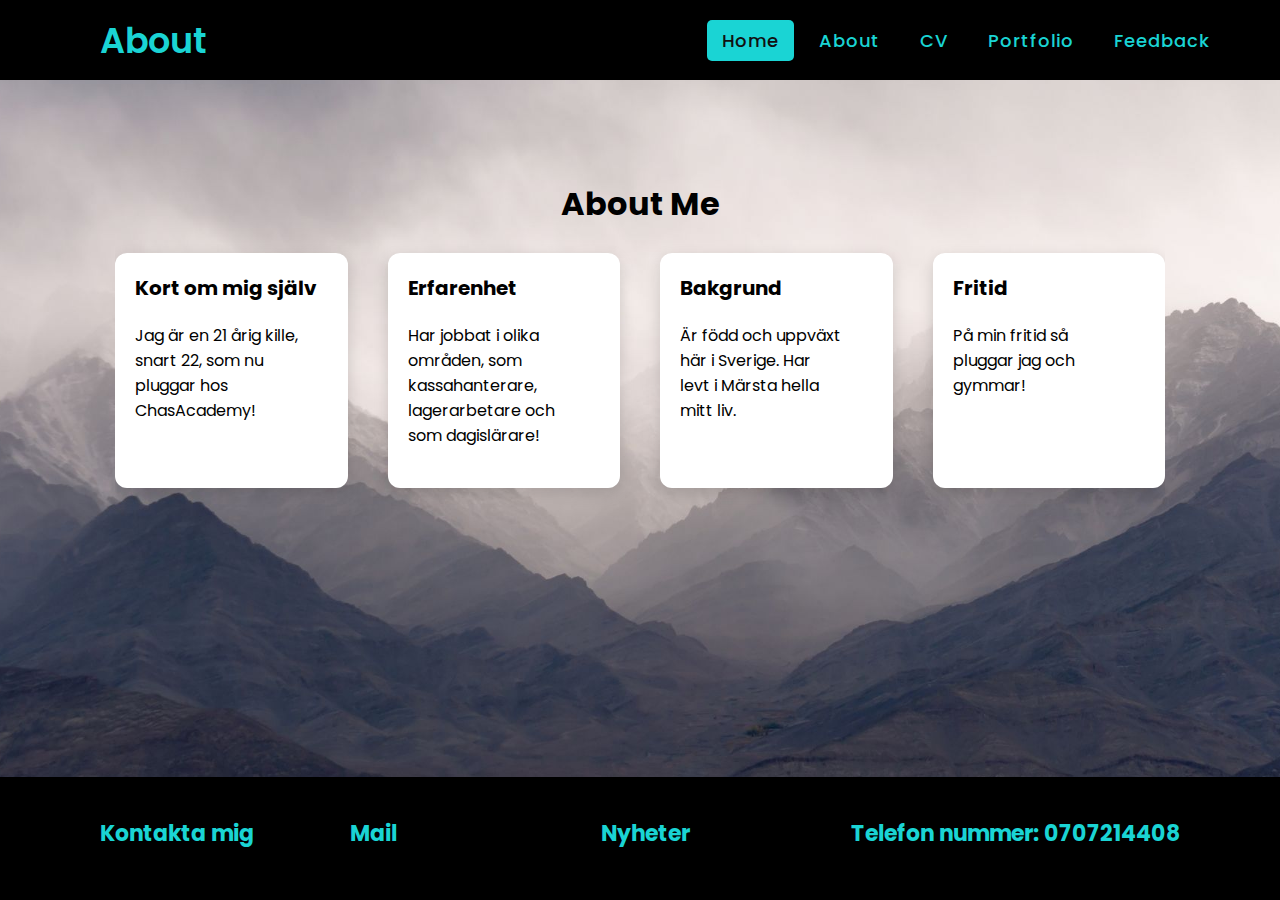
==== About.html @ 76d4466a "Im pushin" ====
<!DOCTYPE html>
<html lang="en" dir="ltr">
  <head>
    <meta charset="utf-8" />
    <title>About</title>
    <link rel="stylesheet" href="style.css" />
    <link
      rel="stylesheet"
      href="https://cdnjs.cloudflare.com/ajax/libs/font-awesome/5.15.3/css/all.min.css"
    />
    <meta name="viewport" content="width=device-width, initial-scale=1.0" />
  </head>
  <body>
    <nav>
      <div class="logo">About</div>
      <input type="checkbox" id="click" />
      <label for="click" class="menu-btn">
        <i class="fas fa-bars"></i>
      </label>
      <ul>
        <li><a class="active" href="index.html">Home</a></li>
        <li><a href="About.html">About</a></li>
        <li><a href="CV.html">CV</a></li>
        <li><a href="Portfolio.html">Portfolio</a></li>
        <li><a href="Feedback.html">Feedback</a></li>
      </ul>
    </nav>
    </div>
    <section class="space">
      <div class="container">
        <h1 class="about-center">About Me</h1>
        <ul class="cards">
          <li class="card">
            <div>
              <h3 class="card-title">Kort om mig själv</h3>
              <div class="card-content">
                <p>Jag är en 21 årig kille, snart 22, som nu pluggar hos ChasAcademy!</p>
            </div>
            
          </li>
          <li class="card">
            <div>
              <h3 class="card-title">Erfarenhet</h3>
              <div class="card-content">
                <p>Har jobbat i olika områden, som kassahanterare, lagerarbetare och som dagislärare!</p>
              </div>
            </div>
            
          </li>
          <li class="card">
            <div>
              <h3 class="card-title">Bakgrund</h3>
              <div class="card-content">
                <p>Är född och uppväxt här i Sverige. Har levt i Märsta hella mitt liv.</p>
              </div>
            </div>
            
          </li>
          <li class="card">
            <div>
              <h3 class="card-title">Fritid</h3>
              <div class="card-content">
                <p>På min fritid så pluggar jag och gymmar!</p>
              </div>
    </section>
    <div class="footer-container"></div>
    <footer>
      <section class="ft-main">
        <div class="ft-main-item">
          <h2 class="ft-title">Kontakta mig</h2>
        </div>
        <div class="ft-main-item">
          <h2 class="ft-title">Mail</h2>
        </div>
        <div class="ft-main-item">
          <h2 class="ft-title">Nyheter</h2>
        </div>
        <div class="ft-main-item">
          <h2 class="ft-title">Telefon nummer: 0707214408</h2>
        </div>
      </section>
    </footer>
  </body>
</html>
---- style.css ----
@import url("https://fonts.googleapis.com/css?family=Poppins:400,500,600,700&display=swap");
* {
  margin: 0;
  padding: 0;
  box-sizing: border-box;
  font-family: "Poppins", sans-serif;
}
/*--------Nav------------*/
nav {
  display: flex;
  height: 80px;
  width: 100%;
  background: black;
  align-items: center;
  justify-content: space-between;
  padding: 0 50px 0 100px;
  flex-wrap: wrap;
}
nav .logo {
  color: #1ad4d4;
  font-size: 35px;
  font-weight: 600;
}
nav ul {
  display: flex;
  flex-wrap: wrap;
  list-style: none;
}
nav ul li {
  margin: 0 5px;
}
nav ul li a {
  color: #1ad4d4;
  text-decoration: none;
  font-size: 18px;
  font-weight: 500;
  padding: 8px 15px;
  border-radius: 5px;
  letter-spacing: 1px;
  transition: all 0.3s ease;
}
nav ul li a.active,
nav ul li a:hover {
  color: #111;
  background: #1ad4d4;
}
nav .menu-btn i {
  color: #1ad4d4;
  font-size: 22px;
  cursor: pointer;
  display: none;
}
input[type="checkbox"] {
  display: none;
}
@media (max-width: 1000px) {
  nav {
    padding: 0 40px 0 50px;
  }
}
@media (max-width: 920px) {
  nav .menu-btn i {
    display: block;
  }
  #click:checked ~ .menu-btn i:before {
    content: "\f00d";
  }
  nav ul {
    position: fixed;
    top: 80px;
    left: -100%;
    background: #111;
    height: 100vh;
    width: 100%;
    text-align: center;
    display: block;
    transition: all 0.3s ease;
  }
  #click:checked ~ ul {
    left: 0;
  }
  nav ul li {
    width: 100%;
    margin: 40px 0;
  }
  nav ul li a {
    width: 100%;
    margin-left: -100%;
    display: block;
    font-size: 20px;
    transition: 0.6s cubic-bezier(0.68, -0.55, 0.265, 1.55);
  }
  #click:checked ~ ul li a {
    margin-left: 0px;
  }
  nav ul li a.active,
  nav ul li a:hover {
    background: none;
    color: #1ad4d4;
  }
}
.content {
  position: absolute;
  top: 50%;
  left: 50%;
  transform: translate(-50%, -50%);
  text-align: center;
  z-index: -1;
  width: 100%;
  padding: 0 30px;
  color: #1b1b1b;
}
.content div {
  font-size: 40px;
  font-weight: 700;
}
/* --------About------------ */

.space {
  padding-top: 100px;
  margin-right: 100px;
  margin-left: 100px;
}

body {
  background-image: url(img/mountain-1.jpg);
  background-repeat: no-repeat;
  background-position: center, center;
  background-attachment: fixed;
  background-size: cover;
}
:root {
  --red: cyan;
  --darkred: cyan;
  --platinum: #e5e5e5;
  --black: #2b2d42;
  --white: #fff;
  --thumb: #edf2f4;
}

* {
  box-sizing: border-box;
  padding: 0;
  margin: 0;
}

.container {
  max-width: 1400px;
  padding: 0 15px;
  margin: 0 auto;
}

.about-center {
  text-align: center;
}

.cards {
  display: flex;
  padding: 25px 0px;
  list-style: none;
  overflow-x: scroll;
  scroll-snap-type: x mandatory;
}

.card {
  display: flex;
  flex-direction: column;
  flex: 0 0 100%;
  padding: 20px;
  background: var(--white);
  border-radius: 12px;
  box-shadow: 0 5px 15px rgba(0, 0, 0, 15%);
  scroll-snap-align: start;
  transition: all 0.2s;
}

.card:not(:last-child) {
  margin-right: 10px;
}

.card:hover {
  color: var(--white);
  background: var(--red);
}

.card .card-title {
  font-size: 20px;
}

.card .card-content {
  margin: 20px 0;
  max-width: 85%;
}

.card .card-link-wrapper {
  margin-top: auto;
}

.card .card-link {
  display: inline-block;
  text-decoration: none;
  color: white;
  background: var(--red);
  padding: 6px 12px;
  border-radius: 8px;
  transition: background 0.2s;
}

.card:hover .card-link {
  background: var(--darkred);
}

.cards::-webkit-scrollbar {
  height: 12px;
}

.cards::-webkit-scrollbar-thumb,
.cards::-webkit-scrollbar-track {
  border-radius: 92px;
}

.cards::-webkit-scrollbar-thumb {
  background: var(--darkred);
}

.cards::-webkit-scrollbar-track {
  background: var(--thumb);
}

@media (min-width: 500px) {
  .card {
    flex-basis: calc(50% - 10px);
  }

  .card:not(:last-child) {
    margin-right: 20px;
  }
}

@media (min-width: 700px) {
  .card {
    flex-basis: calc(calc(100% / 3) - 20px);
  }

  .card:not(:last-child) {
    margin-right: 30px;
  }
}

@media (min-width: 1100px) {
  .card {
    flex-basis: calc(25% - 30px);
  }

  .card:not(:last-child) {
    margin-right: 40px;
  }
}
/*--------Contact-----------*/
.contact-title {
  margin-top: 100px;
  color: black;
  text-transform: uppercase;
}

.contact-title h1 {
  font-size: 32px;
  line-height: 10px;
}

.contact-title h2 {
  font-size: 16px;
}

form {
  margin-top: 50px;
}

.form-control {
  width: 600px;
  background: white;
  color: black;
  border-radius: 2px black;
  outline: none;
  border-bottom: 1px solid black;
  font-size: 18px;
  margin-bottom: 16px;
}

.showcase-content {
  display: flex;
  flex-direction: column;
  text-align: center;
  align-items: center;
  justify-content: center;
  position: absolute;
  top: 81px;
  bottom: 0;
  right: 0;
  width: 100%;
  color: black;
}
/*--------Portfolio------------*/
.porfolio-container {
  max-width: 100%;
  margin: 0 auto;
}

.portfolio-center {
  text-align: center;
}

.portfolio-cards {
  /* align-items: center; */
  width: 100%;
  display: flex;
  padding: 50px 150px;
  list-style: none;
}

.portfolio-card {
  text-align: center;
  width: 100%;
  padding: 20px;
  background: white;
  border-radius: 12px;
  box-shadow: 0 5px 15px rgba(0, 0, 0, 15%);
  transition: all 0.2s;
  list-style: none;
}

.portfolio-card:not(:last-child) {
  margin-right: 10px;
}

.portfolio-card:hover {
  color: white;
  background: cyan;
}

.portfolio-card .card-title {
  font-size: 20px;
}

.portfolio-card .card-content {
  margin: 20px 0;
  max-width: 85%;
}

.portfolio-card .portfolio-card-link-wrapper {
  margin-top: auto;
}

.portfolio-card .portfolio-card-link {
  display: inline-block;
  text-decoration: none;
  color: rgb(170, 39, 39);
  background: var(--red);
  padding: 6px 12px;
  border-radius: 8px;
  transition: background 0.2s;
}

.portfolio-card:hover .portfolio-card-link {
  background: var(--darkred);
}

@media (min-width: 500px) {
  .card {
    flex-basis: calc(50% - 10px);
  }

  .card:not(:last-child) {
    margin-right: 20px;
  }
}

@media (min-width: 700px) {
  .card {
    flex-basis: calc(calc(100% / 3) - 20px);
  }

  .card:not(:last-child) {
    margin-right: 30px;
  }
}

@media (min-width: 1100px) {
  .card {
    flex-basis: calc(25% - 30px);
  }

  .card:not(:last-child) {
    margin-right: 40px;
  }
}

/*--------Footer------------*/

footer {
  background-color: black;
  color: #1ad4d4;
  line-height: 1.5;
}

.ft-title {
  color: #1ad4d4;
  font-size: 1.375rem;
  padding-bottom: 0.625rem;
}
body {
  display: flex;
  min-height: 100vh;
  flex-direction: column;
}
.footer-container {
  flex: 1;
}

.ft-main {
  padding: 1.25rem 1.875rem;
  display: flex;
  flex-wrap: wrap;
}
@media only screen and (min-width: 29.8125rem /* 477px */) {
  .ft-main {
    justify-content: space-evenly;
  }
}
@media only screen and (min-width: 77.5rem /* 1240px */) {
  .ft-main {
    justify-content: space-evenly;
  }
}
.ft-main-item {
  padding: 1.25rem;
  min-width: 12.5rem;
}

/*--------Feedback---------*/

.box-sizing {
  box-sizing: border-box;
}

.myForm {
  display: flex;
  background-color: transparent;
  border-radius: 3px;
  padding: 1.8em;
}
.message {
  display: flex;
  flex-direction: column;
  order: 2;
}
.message > textarea {
  flex: 1;
  min-width: 18em;
}
.contact {
  flex: 1;
  order: 1;
  margin-right: 2em;
}
.contact input {
  width: 100%;
}
.contact input,
.contact button {
  padding: 1em;
  margin-bottom: 1em;
}
.contact button {
  background: gray;
  color: white;
  border: 0;
}

.contact button:hover {
  background-color: cyan;
}

/*--------CV-----------------------------------*/

.skill-set li:hover {
  background: cyan;
}

.wrapper {
  height: 100%;
}

.left {
  float: right;
  height: 100%;
  margin-left: -1px;
  min-width: 256px;
  position: fixed;
  width: 33.33%;
}

.right {
  float: right;
  height: 100%;
  position: relative;
  width: 66.66%;
}

.name-hero {
  background: rgba(0, 0, 0, 0.001);
  bottom: 0;
  height: 290px;
  left: 0;
  margin: auto;
  position: absolute;
  right: 0;
  top: 0;
  width: 85%;
}

.name-hero h1 {
  font-family: Open Sans, sans-serif;
  font-size: 1.5em;
  text-align: center;
}

.name-hero h1 em {
  color: rgba(0, 0, 0, 0.3);
  font-style: normal;
  font-weight: 700;
}

.name-hero p {
  color: rgba(0, 0, 0, 0.75);
  font-size: 0.75em;
  line-height: 1.5;
  margin: 0 8px 0 0;
  text-align: center;
}

.name-hero .name-text {
  margin: 0 auto;
  width: 85%;
}

.inner {
  margin: 0 auto;
  max-width: 975px;
  padding: 3em;
}

.inner h1 {
  font-size: 1.75em;
}

.inner p {
  color: rgba(0, 0, 0, 0.5);
}

.inner p em {
  color: rgba(0, 0, 0, 1);
  font-style: normal;
}

.inner section {
  margin: 100px auto;
}

.download {
  color: white;
  text-decoration: none;
}

.skill-set li {
  background: rgba(0, 0, 0, 0.75);
  border-radius: 5px;
  color: #fff;
  display: inline-block;
  list-style: none;
  margin: 15px 15px 0 0;
  padding: 10px;
  text-align: justify;
}

@media screen and (max-width: 48em) {
  .right,
  .left {
    float: none;
    position: relative !important;
    width: 100%;
    min-height: 500px;
  }
  .handmade {
    text-align: center !important;
    margin-top: 0px !important;
  }

  @media screen and (max-width: 75em) {
    body {
      font-size: 16px;
    }
  }

  @media screen and (max-width: 60em) {
    body {
      font-size: 14px;
    }
  }
  .clearfix:after {
    content: " ";
    visibility: hidden;
    display: block;
    height: 0;
    clear: both;
  }
  .handmade {
    text-align: right;
    margin-top: 100px;
  }
  .handmade em {
    font-family: "Shadows Into Light", cursive;
    font-size: 1.25em;
    margin-left: 5px;
  }

  /*--------index----------*/

  .contact-title {
    margin-top: 100px;
    color: black;
    text-transform: uppercase;
  }

  .contact-title h1 {
    font-size: 32px;
    line-height: 10px;
  }

  .contact-title h2 {
    font-size: 16px;
  }

  form {
    margin-top: 50px;
  }

  .form-control {
    width: 600px;
    background: white;
    color: black;
    border-radius: 2px black;
    outline: none;
    border-bottom: 1px solid black;
    font-size: 18px;
    margin-bottom: 16px;
  }

  .showcase-content {
    display: flex;
    flex-direction: column;
    text-align: center;
    align-items: center;
    justify-content: center;
    position: absolute;
    top: 81px;
    bottom: 0;
    right: 0;
    width: 100%;
    color: black;
  }
}
/*--------Index------------*/

.section-index {
  padding-top: 200px;
  text-align: center;
  justify-content: center;
}

.picture {
  height: 250px;
}
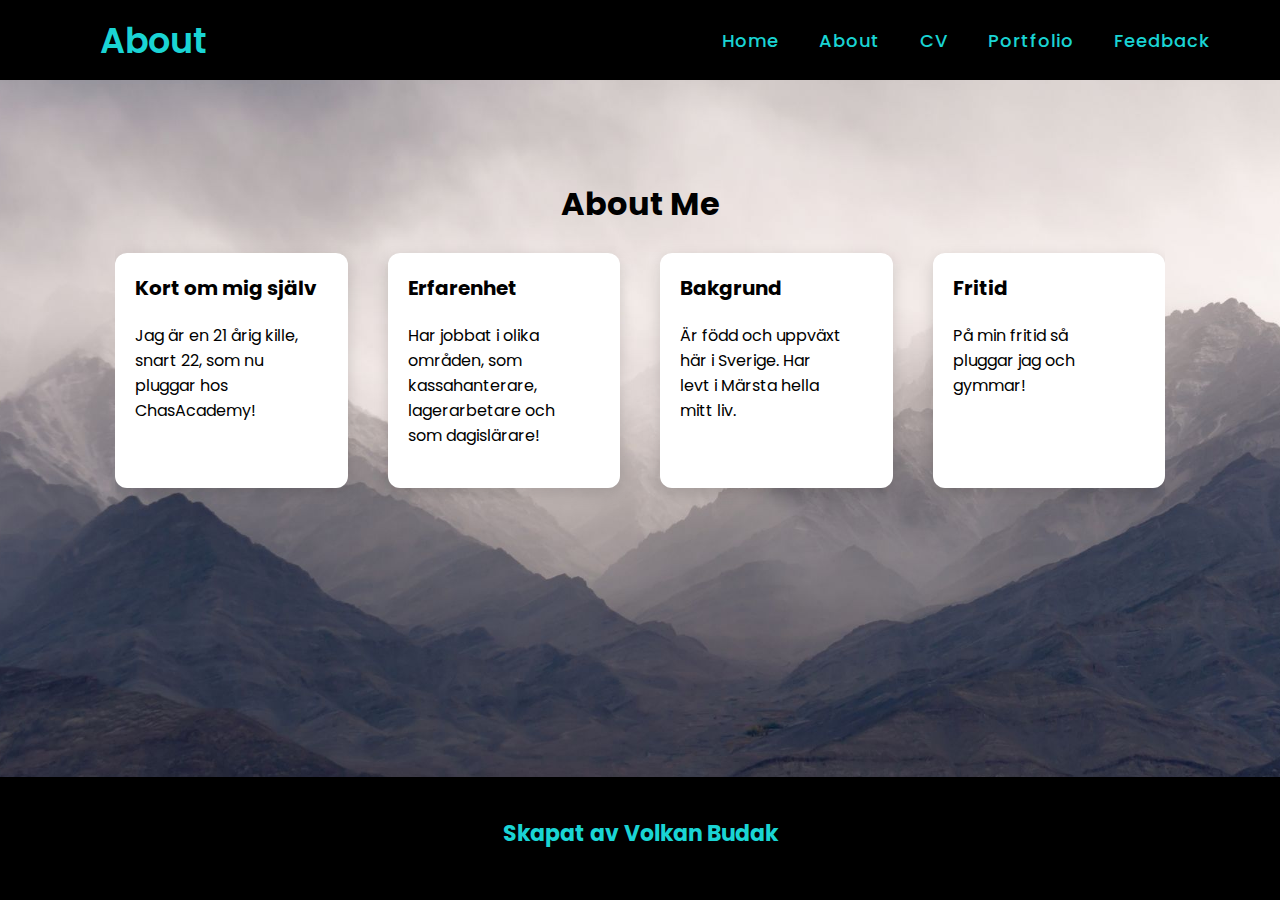
==== commit aaca9055: "fix" ====
--- a/About.html
+++ b/About.html
@@ -18,7 +18,7 @@
         <i class="fas fa-bars"></i>
       </label>
       <ul>
-        <li><a class="active" href="index.html">Home</a></li>
+        <li><a  href="index.html">Home</a></li>
         <li><a href="About.html">About</a></li>
         <li><a href="CV.html">CV</a></li>
         <li><a href="Portfolio.html">Portfolio</a></li>
@@ -67,16 +67,7 @@
     <footer>
       <section class="ft-main">
         <div class="ft-main-item">
-          <h2 class="ft-title">Kontakta mig</h2>
-        </div>
-        <div class="ft-main-item">
-          <h2 class="ft-title">Mail</h2>
-        </div>
-        <div class="ft-main-item">
-          <h2 class="ft-title">Nyheter</h2>
-        </div>
-        <div class="ft-main-item">
-          <h2 class="ft-title">Telefon nummer: 0707214408</h2>
+          <h2 class="ft-title">Skapat av Volkan Budak</h2>
         </div>
       </section>
     </footer>
--- a/style.css
+++ b/style.css
@@ -55,6 +55,7 @@
 }
 @media (max-width: 1000px) {
   nav {
+    z-index: 1;
     padding: 0 40px 0 50px;
   }
 }
@@ -333,11 +334,6 @@
   margin-right: 10px;
 }
 
-.portfolio-card:hover {
-  color: white;
-  background: cyan;
-}
-
 .portfolio-card .card-title {
   font-size: 20px;
 }
@@ -365,6 +361,19 @@
   background: var(--darkred);
 }
 
+.a-git {
+  text-decoration: none;
+}
+
+.a-git:visited,
+.a-git:link {
+  color: black;
+}
+
+.a-git:hover {
+  color: turquoise;
+}
+
 @media (min-width: 500px) {
   .card {
     flex-basis: calc(50% - 10px);
@@ -483,201 +492,21 @@
 
 /*--------CV-----------------------------------*/
 
-.skill-set li:hover {
-  background: cyan;
-}
-
-.wrapper {
-  height: 100%;
-}
-
-.left {
-  float: right;
-  height: 100%;
-  margin-left: -1px;
-  min-width: 256px;
-  position: fixed;
-  width: 33.33%;
-}
-
-.right {
-  float: right;
-  height: 100%;
-  position: relative;
-  width: 66.66%;
-}
-
-.name-hero {
-  background: rgba(0, 0, 0, 0.001);
-  bottom: 0;
-  height: 290px;
-  left: 0;
-  margin: auto;
-  position: absolute;
-  right: 0;
-  top: 0;
-  width: 85%;
-}
-
-.name-hero h1 {
-  font-family: Open Sans, sans-serif;
-  font-size: 1.5em;
+.e-main {
   text-align: center;
-}
-
-.name-hero h1 em {
-  color: rgba(0, 0, 0, 0.3);
-  font-style: normal;
-  font-weight: 700;
-}
-
-.name-hero p {
-  color: rgba(0, 0, 0, 0.75);
-  font-size: 0.75em;
-  line-height: 1.5;
-  margin: 0 8px 0 0;
-  text-align: center;
-}
-
-.name-hero .name-text {
-  margin: 0 auto;
-  width: 85%;
-}
-
-.inner {
-  margin: 0 auto;
-  max-width: 975px;
-  padding: 3em;
-}
-
-.inner h1 {
-  font-size: 1.75em;
-}
-
-.inner p {
-  color: rgba(0, 0, 0, 0.5);
-}
-
-.inner p em {
-  color: rgba(0, 0, 0, 1);
-  font-style: normal;
-}
-
-.inner section {
-  margin: 100px auto;
-}
-
-.download {
-  color: white;
-  text-decoration: none;
-}
-
-.skill-set li {
-  background: rgba(0, 0, 0, 0.75);
-  border-radius: 5px;
+  display: flexbox;
+  list-style: none;
+}
+
+/*--------index----------*/
+#str {
+  width: 800px;
+  padding: 20px;
+  height: auto;
+  font-family: sans-serif;
+  font-size: 40px;
+  margin: 200px auto;
   color: #fff;
-  display: inline-block;
-  list-style: none;
-  margin: 15px 15px 0 0;
-  padding: 10px;
-  text-align: justify;
-}
-
-@media screen and (max-width: 48em) {
-  .right,
-  .left {
-    float: none;
-    position: relative !important;
-    width: 100%;
-    min-height: 500px;
-  }
-  .handmade {
-    text-align: center !important;
-    margin-top: 0px !important;
-  }
-
-  @media screen and (max-width: 75em) {
-    body {
-      font-size: 16px;
-    }
-  }
-
-  @media screen and (max-width: 60em) {
-    body {
-      font-size: 14px;
-    }
-  }
-  .clearfix:after {
-    content: " ";
-    visibility: hidden;
-    display: block;
-    height: 0;
-    clear: both;
-  }
-  .handmade {
-    text-align: right;
-    margin-top: 100px;
-  }
-  .handmade em {
-    font-family: "Shadows Into Light", cursive;
-    font-size: 1.25em;
-    margin-left: 5px;
-  }
-
-  /*--------index----------*/
-
-  .contact-title {
-    margin-top: 100px;
-    color: black;
-    text-transform: uppercase;
-  }
-
-  .contact-title h1 {
-    font-size: 32px;
-    line-height: 10px;
-  }
-
-  .contact-title h2 {
-    font-size: 16px;
-  }
-
-  form {
-    margin-top: 50px;
-  }
-
-  .form-control {
-    width: 600px;
-    background: white;
-    color: black;
-    border-radius: 2px black;
-    outline: none;
-    border-bottom: 1px solid black;
-    font-size: 18px;
-    margin-bottom: 16px;
-  }
-
-  .showcase-content {
-    display: flex;
-    flex-direction: column;
-    text-align: center;
-    align-items: center;
-    justify-content: center;
-    position: absolute;
-    top: 81px;
-    bottom: 0;
-    right: 0;
-    width: 100%;
-    color: black;
-  }
-}
-/*--------Index------------*/
-
-.section-index {
-  padding-top: 200px;
-  text-align: center;
-  justify-content: center;
-}
-
-.picture {
-  height: 250px;
-}
+  font-weight: bold;
+  background: #000;
+}
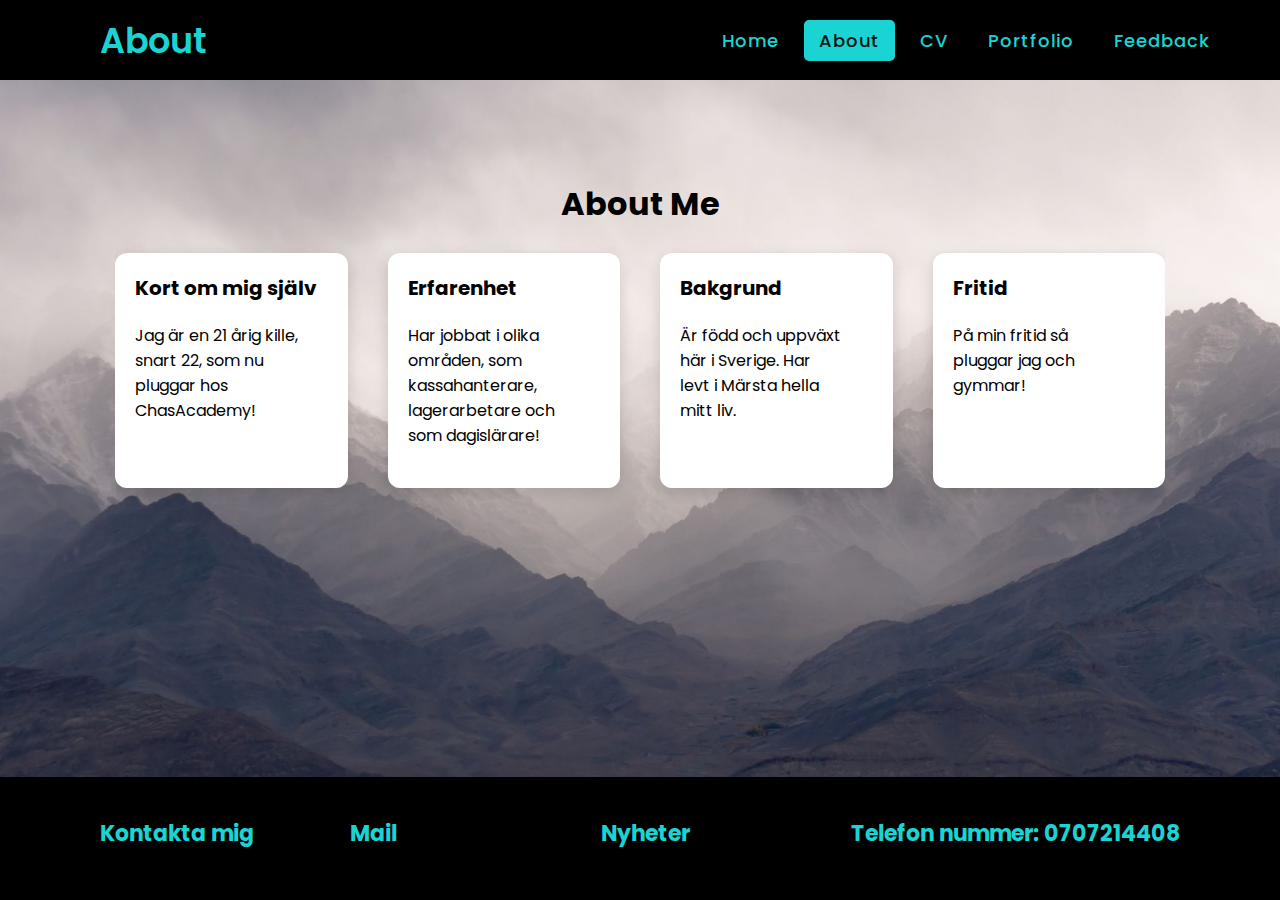
==== commit f569d112: "Update About.html" ====
--- a/About.html
+++ b/About.html
@@ -18,8 +18,8 @@
         <i class="fas fa-bars"></i>
       </label>
       <ul>
-        <li><a  href="index.html">Home</a></li>
-        <li><a href="About.html">About</a></li>
+        <li><a href="index.html">Home</a></li>
+        <li><a class="active" href="About.html">About</a></li>
         <li><a href="CV.html">CV</a></li>
         <li><a href="Portfolio.html">Portfolio</a></li>
         <li><a href="Feedback.html">Feedback</a></li>
@@ -67,9 +67,19 @@
     <footer>
       <section class="ft-main">
         <div class="ft-main-item">
-          <h2 class="ft-title">Skapat av Volkan Budak</h2>
+          <h2 class="ft-title">Kontakta mig</h2>
+        </div>
+        <div class="ft-main-item">
+          <h2 class="ft-title">Mail</h2>
+        </div>
+        <div class="ft-main-item">
+          <h2 class="ft-title">Nyheter</h2>
+        </div>
+        <div class="ft-main-item">
+          <h2 class="ft-title">Telefon nummer: 0707214408</h2>
         </div>
       </section>
     </footer>
+    <script src="java.js"></script>
   </body>
-</html>+</html>
--- a/style.css
+++ b/style.css
@@ -361,17 +361,16 @@
   background: var(--darkred);
 }
 
-.a-git {
-  text-decoration: none;
-}
-
-.a-git:visited,
-.a-git:link {
-  color: black;
-}
-
-.a-git:hover {
-  color: turquoise;
+img {
+  border: 1px solid black;
+  border-radius: 4px;
+  padding: 5px;
+  width: 150px;
+  align-items: center;
+}
+
+img:hover {
+  box-shadow: 0 0 2px 1px rgba(0, 140, 186, 0.5);
 }
 
 @media (min-width: 500px) {
